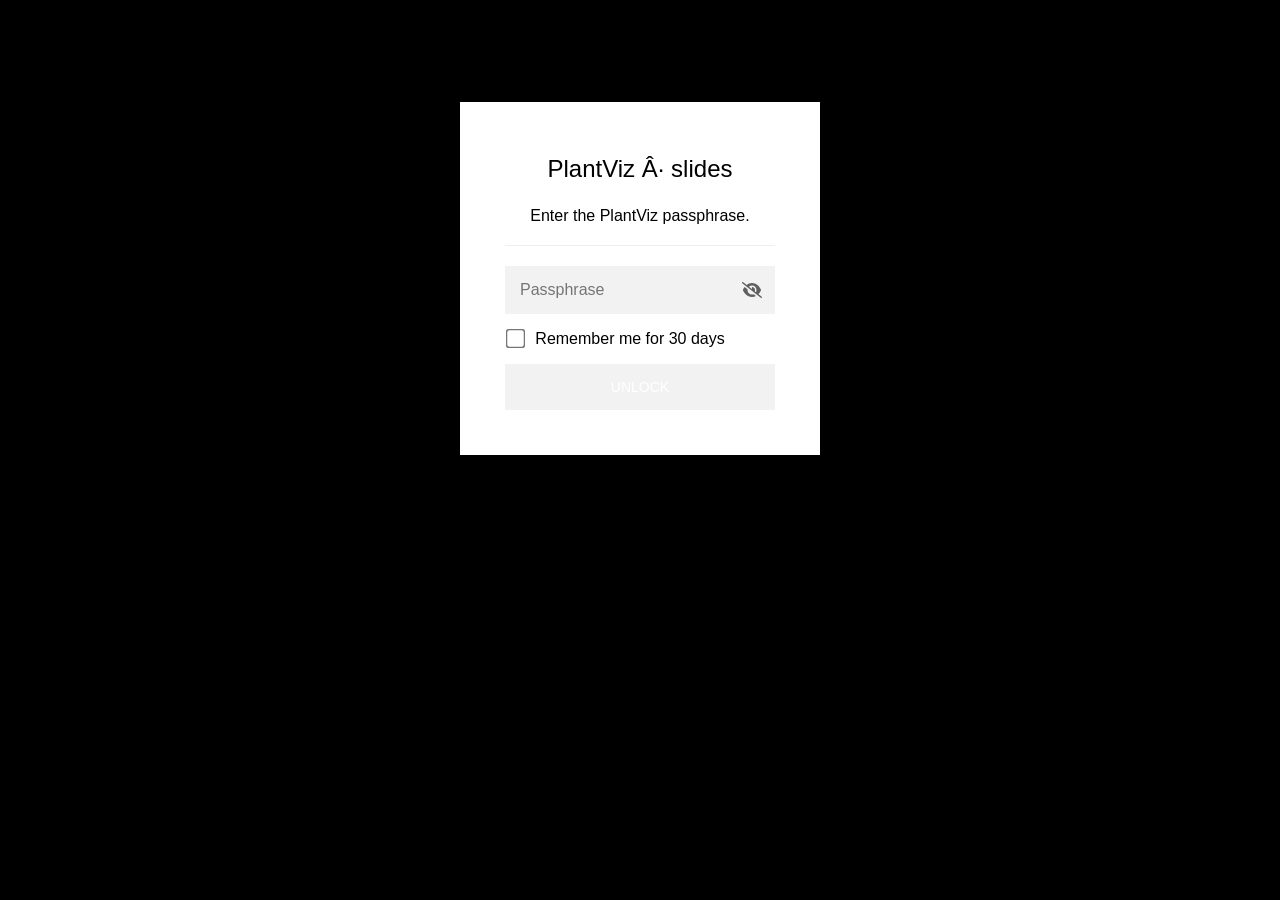
==== slides/index.html @ 06198c8f "Publish site 2026-10-23 11:51" ====
<!DOCTYPE html>
<html class="staticrypt-html">
    <head>
        <meta charset="utf-8" />
        <title>PlantViz Â· slides</title>
        <meta name="viewport" content="width=device-width, initial-scale=1" />

        <!-- do not cache this page -->
        <meta http-equiv="cache-control" content="max-age=0" />
        <meta http-equiv="cache-control" content="no-cache" />
        <meta http-equiv="expires" content="0" />
        <meta http-equiv="expires" content="Tue, 01 Jan 1980 1:00:00 GMT" />
        <meta http-equiv="pragma" content="no-cache" />

        <style>
            .staticrypt-hr {
                margin-top: 20px;
                margin-bottom: 20px;
                border: 0;
                border-top: 1px solid #eee;
            }

            .staticrypt-page {
                width: 360px;
                padding: 8% 0 0;
                margin: auto;
                box-sizing: border-box;
            }

            .staticrypt-form {
                position: relative;
                z-index: 1;
                background: #ffffff;
                max-width: 360px;
                margin: 0 auto 100px;
                padding: 45px;
                text-align: center;
                box-shadow: 0 0 20px 0 rgba(0, 0, 0, 0.2), 0 5px 5px 0 rgba(0, 0, 0, 0.24);
            }

            .staticrypt-form input[type="password"],
            input[type="text"] {
                background: inherit;
                border: 0;
                box-sizing: border-box; /* This ensures padding is included in the total width */
                font-size: 14px;
                outline: 0;
                padding: 15px 30px 15px 15px; /* Adjust the padding to ensure there is space for the icon */
                width: 100%;
            }

            .staticrypt-password-container {
                position: relative;
                outline: 0;
                background: #f2f2f2;
                width: 100%;
                border: 0;
                margin: 0 0 15px;
                box-sizing: border-box;
            }

            .staticrypt-toggle-password-visibility {
                cursor: pointer;
                height: 20px;
                opacity: 60%;
                padding: 13px;
                position: absolute;
                right: 0;
                top: 50%;
                transform: translateY(-50%);
                width: 20px;
            }

            .staticrypt-form .staticrypt-decrypt-button {
                text-transform: uppercase;
                outline: 0;
                background: #f2f2f2;
                width: 100%;
                border: 0;
                padding: 15px;
                color: #ffffff;
                font-size: 14px;
                cursor: pointer;
            }

            .staticrypt-form .staticrypt-decrypt-button:hover,
            .staticrypt-form .staticrypt-decrypt-button:active,
            .staticrypt-form .staticrypt-decrypt-button:focus {
                background: #f2f2f2;
                filter: brightness(92%);
            }

            .staticrypt-html {
                height: 100%;
            }

            .staticrypt-body {
                height: 100%;
                margin: 0;
            }

            .staticrypt-content {
                height: 100%;
                margin-bottom: 1em;
                background: #000000;
                font-family: "Arial", sans-serif;
                -webkit-font-smoothing: antialiased;
                -moz-osx-font-smoothing: grayscale;
            }

            .staticrypt-instructions {
                margin-top: -1em;
                margin-bottom: 1em;
            }

            .staticrypt-title {
                font-size: 1.5em;
            }

            label.staticrypt-remember {
                display: flex;
                align-items: center;
                margin-bottom: 1em;
            }

            .staticrypt-remember input[type="checkbox"] {
                transform: scale(1.5);
                margin-right: 1em;
            }

            .hidden {
                display: none !important;
            }

            .staticrypt-spinner-container {
                height: 100%;
                display: flex;
                align-items: center;
                justify-content: center;
            }

            .staticrypt-spinner {
                display: inline-block;
                width: 2rem;
                height: 2rem;
                vertical-align: text-bottom;
                border: 0.25em solid gray;
                border-right-color: transparent;
                border-radius: 50%;
                -webkit-animation: spinner-border 0.75s linear infinite;
                animation: spinner-border 0.75s linear infinite;
                animation-duration: 0.75s;
                animation-timing-function: linear;
                animation-delay: 0s;
                animation-iteration-count: infinite;
                animation-direction: normal;
                animation-fill-mode: none;
                animation-play-state: running;
                animation-name: spinner-border;
            }

            @keyframes spinner-border {
                100% {
                    transform: rotate(360deg);
                }
            }

            @media screen and (-webkit-min-device-pixel-ratio: 0) {
                .staticrypt-form input[type="password"],
                input[type="text"] {
                    font-size: 16px;
                }
            }
        </style>
    </head>

    <body class="staticrypt-body">
        <div id="staticrypt_loading" class="staticrypt-spinner-container">
            <div class="staticrypt-spinner"></div>
        </div>

        <div id="staticrypt_content" class="staticrypt-content hidden">
            <div class="staticrypt-page">
                <div class="staticrypt-form">
                    <div class="staticrypt-instructions">
                        <p class="staticrypt-title">PlantViz Â· slides</p>
                        <p>Enter the PlantViz passphrase.</p>
                    </div>

                    <hr class="staticrypt-hr" />

                    <form id="staticrypt-form" action="#" method="post">
                        <div class="staticrypt-password-container">
                            <input
                                id="staticrypt-password"
                                type="password"
                                name="password"
                                placeholder="Passphrase"
                                autofocus
                            />

                            <img
                                class="staticrypt-toggle-password-visibility"
                                alt="Show password"
                                title="Show password"
                                src="[data-uri]"
                            />
                        </div>

                        <label id="staticrypt-remember-label" class="staticrypt-remember hidden">
                            <input id="staticrypt-remember" type="checkbox" name="remember" />
                            Remember me for 30 days
                        </label>

                        <input type="submit" class="staticrypt-decrypt-button" value="Unlock" />
                    </form>
                </div>
            </div>
        </div>

        <script>
            // these variables will be filled when generating the file - the template format is 'variable_name'
            const staticryptInitiator = ((function(){
  const exports = {};
  const cryptoEngine = ((function(){
  const exports = {};
  const { subtle } = crypto;

const IV_BITS = 16 * 8;
const HEX_BITS = 4;
const ENCRYPTION_ALGO = "AES-CBC";

/**
 * Translates between utf8 encoded hexadecimal strings
 * and Uint8Array bytes.
 */
const HexEncoder = {
    /**
     * hex string -> bytes
     * @param {string} hexString
     * @returns {Uint8Array}
     */
    parse: function (hexString) {
        if (hexString.length % 2 !== 0) throw "Invalid hexString";
        const arrayBuffer = new Uint8Array(hexString.length / 2);

        for (let i = 0; i < hexString.length; i += 2) {
            const byteValue = parseInt(hexString.substring(i, i + 2), 16);
            if (isNaN(byteValue)) {
                throw "Invalid hexString";
            }
            arrayBuffer[i / 2] = byteValue;
        }
        return arrayBuffer;
    },

    /**
     * bytes -> hex string
     * @param {Uint8Array} bytes
     * @returns {string}
     */
    stringify: function (bytes) {
        const hexBytes = [];

        for (let i = 0; i < bytes.length; ++i) {
            let byteString = bytes[i].toString(16);
            if (byteString.length < 2) {
                byteString = "0" + byteString;
            }
            hexBytes.push(byteString);
        }
        return hexBytes.join("");
    },
};

/**
 * Translates between utf8 strings and Uint8Array bytes.
 */
const UTF8Encoder = {
    parse: function (str) {
        return new TextEncoder().encode(str);
    },

    stringify: function (bytes) {
        return new TextDecoder().decode(bytes);
    },
};

/**
 * Salt and encrypt a msg with a password.
 */
async function encrypt(msg, hashedPassword) {
    // Must be 16 bytes, unpredictable, and preferably cryptographically random. However, it need not be secret.
    // https://developer.mozilla.org/en-US/docs/Web/API/SubtleCrypto/encrypt#parameters
    const iv = crypto.getRandomValues(new Uint8Array(IV_BITS / 8));

    const key = await subtle.importKey("raw", HexEncoder.parse(hashedPassword), ENCRYPTION_ALGO, false, ["encrypt"]);

    const encrypted = await subtle.encrypt(
        {
            name: ENCRYPTION_ALGO,
            iv: iv,
        },
        key,
        UTF8Encoder.parse(msg)
    );

    // iv will be 32 hex characters, we prepend it to the ciphertext for use in decryption
    return HexEncoder.stringify(iv) + HexEncoder.stringify(new Uint8Array(encrypted));
}
exports.encrypt = encrypt;

/**
 * Decrypt a salted msg using a password.
 *
 * @param {string} encryptedMsg
 * @param {string} hashedPassword
 * @returns {Promise<string>}
 */
async function decrypt(encryptedMsg, hashedPassword) {
    const ivLength = IV_BITS / HEX_BITS;
    const iv = HexEncoder.parse(encryptedMsg.substring(0, ivLength));
    const encrypted = encryptedMsg.substring(ivLength);

    const key = await subtle.importKey("raw", HexEncoder.parse(hashedPassword), ENCRYPTION_ALGO, false, ["decrypt"]);

    const outBuffer = await subtle.decrypt(
        {
            name: ENCRYPTION_ALGO,
            iv: iv,
        },
        key,
        HexEncoder.parse(encrypted)
    );

    return UTF8Encoder.stringify(new Uint8Array(outBuffer));
}
exports.decrypt = decrypt;

/**
 * Salt and hash the password so it can be stored in localStorage without opening a password reuse vulnerability.
 *
 * @param {string} password
 * @param {string} salt
 * @returns {Promise<string>}
 */
async function hashPassword(password, salt) {
    // we hash the password in multiple steps, each adding more iterations. This is because we used to allow less
    // iterations, so for backward compatibility reasons, we need to support going from that to more iterations.
    let hashedPassword = await hashLegacyRound(password, salt);

    hashedPassword = await hashSecondRound(hashedPassword, salt);

    return hashThirdRound(hashedPassword, salt);
}
exports.hashPassword = hashPassword;

/**
 * This hashes the password with 1k iterations. This is a low number, we need this function to support backwards
 * compatibility.
 *
 * @param {string} password
 * @param {string} salt
 * @returns {Promise<string>}
 */
function hashLegacyRound(password, salt) {
    return pbkdf2(password, salt, 1000, "SHA-1");
}
exports.hashLegacyRound = hashLegacyRound;

/**
 * Add a second round of iterations. This is because we used to use 1k, so for backwards compatibility with
 * remember-me/autodecrypt links, we need to support going from that to more iterations.
 *
 * @param hashedPassword
 * @param salt
 * @returns {Promise<string>}
 */
function hashSecondRound(hashedPassword, salt) {
    return pbkdf2(hashedPassword, salt, 14000, "SHA-256");
}
exports.hashSecondRound = hashSecondRound;

/**
 * Add a third round of iterations to bring total number to 600k. This is because we used to use 1k, then 15k, so for
 * backwards compatibility with remember-me/autodecrypt links, we need to support going from that to more iterations.
 *
 * @param hashedPassword
 * @param salt
 * @returns {Promise<string>}
 */
function hashThirdRound(hashedPassword, salt) {
    return pbkdf2(hashedPassword, salt, 585000, "SHA-256");
}
exports.hashThirdRound = hashThirdRound;

/**
 * Salt and hash the password so it can be stored in localStorage without opening a password reuse vulnerability.
 *
 * @param {string} password
 * @param {string} salt
 * @param {int} iterations
 * @param {string} hashAlgorithm
 * @returns {Promise<string>}
 */
async function pbkdf2(password, salt, iterations, hashAlgorithm) {
    const key = await subtle.importKey("raw", UTF8Encoder.parse(password), "PBKDF2", false, ["deriveBits"]);

    const keyBytes = await subtle.deriveBits(
        {
            name: "PBKDF2",
            hash: hashAlgorithm,
            iterations,
            salt: UTF8Encoder.parse(salt),
        },
        key,
        256
    );

    return HexEncoder.stringify(new Uint8Array(keyBytes));
}

function generateRandomSalt() {
    const bytes = crypto.getRandomValues(new Uint8Array(128 / 8));

    return HexEncoder.stringify(new Uint8Array(bytes));
}
exports.generateRandomSalt = generateRandomSalt;

async function signMessage(hashedPassword, message) {
    const key = await subtle.importKey(
        "raw",
        HexEncoder.parse(hashedPassword),
        {
            name: "HMAC",
            hash: "SHA-256",
        },
        false,
        ["sign"]
    );
    const signature = await subtle.sign("HMAC", key, UTF8Encoder.parse(message));

    return HexEncoder.stringify(new Uint8Array(signature));
}
exports.signMessage = signMessage;

function getRandomAlphanum() {
    const possibleCharacters = "abcdefghijklmnopqrstuvwxyzABCDEFGHIJKLMNOPQRSTUVWXYZ0123456789";

    let byteArray;
    let parsedInt;

    // Keep generating new random bytes until we get a value that falls
    // within a range that can be evenly divided by possibleCharacters.length
    do {
        byteArray = crypto.getRandomValues(new Uint8Array(1));
        // extract the lowest byte to get an int from 0 to 255 (probably unnecessary, since we're only generating 1 byte)
        parsedInt = byteArray[0] & 0xff;
    } while (parsedInt >= 256 - (256 % possibleCharacters.length));

    // Take the modulo of the parsed integer to get a random number between 0 and totalLength - 1
    const randomIndex = parsedInt % possibleCharacters.length;

    return possibleCharacters[randomIndex];
}

/**
 * Generate a random string of a given length.
 *
 * @param {int} length
 * @returns {string}
 */
function generateRandomString(length) {
    let randomString = "";

    for (let i = 0; i < length; i++) {
        randomString += getRandomAlphanum();
    }

    return randomString;
}
exports.generateRandomString = generateRandomString;

  return exports;
})());
const codec = ((function(){
  const exports = {};
  /**
 * Initialize the codec with the provided cryptoEngine - this return functions to encode and decode messages.
 *
 * @param cryptoEngine - the engine to use for encryption / decryption
 */
function init(cryptoEngine) {
    const exports = {};

    /**
     * Top-level function for encoding a message.
     * Includes password hashing, encryption, and signing.
     *
     * @param {string} msg
     * @param {string} password
     * @param {string} salt
     *
     * @returns {string} The encoded text
     */
    async function encode(msg, password, salt) {
        const hashedPassword = await cryptoEngine.hashPassword(password, salt);

        const encrypted = await cryptoEngine.encrypt(msg, hashedPassword);

        // we use the hashed password in the HMAC because this is effectively what will be used a password (so we can store
        // it in localStorage safely, we don't use the clear text password)
        const hmac = await cryptoEngine.signMessage(hashedPassword, encrypted);

        return hmac + encrypted;
    }
    exports.encode = encode;

    /**
     * Encode using a password that has already been hashed. This is useful to encode multiple messages in a row, that way
     * we don't need to hash the password multiple times.
     *
     * @param {string} msg
     * @param {string} hashedPassword
     *
     * @returns {string} The encoded text
     */
    async function encodeWithHashedPassword(msg, hashedPassword) {
        const encrypted = await cryptoEngine.encrypt(msg, hashedPassword);

        // we use the hashed password in the HMAC because this is effectively what will be used a password (so we can store
        // it in localStorage safely, we don't use the clear text password)
        const hmac = await cryptoEngine.signMessage(hashedPassword, encrypted);

        return hmac + encrypted;
    }
    exports.encodeWithHashedPassword = encodeWithHashedPassword;

    /**
     * Top-level function for decoding a message.
     * Includes signature check and decryption.
     *
     * @param {string} signedMsg
     * @param {string} hashedPassword
     * @param {string} salt
     * @param {int} backwardCompatibleAttempt
     * @param {string} originalPassword
     *
     * @returns {Object} {success: true, decoded: string} | {success: false, message: string}
     */
    async function decode(signedMsg, hashedPassword, salt, backwardCompatibleAttempt = 0, originalPassword = "") {
        const encryptedHMAC = signedMsg.substring(0, 64);
        const encryptedMsg = signedMsg.substring(64);
        const decryptedHMAC = await cryptoEngine.signMessage(hashedPassword, encryptedMsg);

        if (decryptedHMAC !== encryptedHMAC) {
            // we have been raising the number of iterations in the hashing algorithm multiple times, so to support the old
            // remember-me/autodecrypt links we need to try bringing the old hashes up to speed.
            originalPassword = originalPassword || hashedPassword;
            if (backwardCompatibleAttempt === 0) {
                const updatedHashedPassword = await cryptoEngine.hashThirdRound(originalPassword, salt);

                return decode(signedMsg, updatedHashedPassword, salt, backwardCompatibleAttempt + 1, originalPassword);
            }
            if (backwardCompatibleAttempt === 1) {
                let updatedHashedPassword = await cryptoEngine.hashSecondRound(originalPassword, salt);
                updatedHashedPassword = await cryptoEngine.hashThirdRound(updatedHashedPassword, salt);

                return decode(signedMsg, updatedHashedPassword, salt, backwardCompatibleAttempt + 1, originalPassword);
            }

            return { success: false, message: "Signature mismatch" };
        }

        return {
            success: true,
            decoded: await cryptoEngine.decrypt(encryptedMsg, hashedPassword),
        };
    }
    exports.decode = decode;

    return exports;
}
exports.init = init;

  return exports;
})());
const decode = codec.init(cryptoEngine).decode;

/**
 * Initialize the staticrypt module, that exposes functions callbable by the password_template.
 *
 * @param {{
 *  staticryptEncryptedMsgUniqueVariableName: string,
 *  isRememberEnabled: boolean,
 *  rememberDurationInDays: number,
 *  staticryptSaltUniqueVariableName: string,
 * }} staticryptConfig - object of data that is stored on the password_template at encryption time.
 *
 * @param {{
 *  rememberExpirationKey: string,
 *  rememberPassphraseKey: string,
 *  replaceHtmlCallback: function,
 *  clearLocalStorageCallback: function,
 * }} templateConfig - object of data that can be configured by a custom password_template.
 */
function init(staticryptConfig, templateConfig) {
    const exports = {};

    /**
     * Decrypt our encrypted page, replace the whole HTML.
     *
     * @param {string} hashedPassword
     * @returns {Promise<boolean>}
     */
    async function decryptAndReplaceHtml(hashedPassword) {
        const { staticryptEncryptedMsgUniqueVariableName, staticryptSaltUniqueVariableName } = staticryptConfig;
        const { replaceHtmlCallback } = templateConfig;

        const result = await decode(
            staticryptEncryptedMsgUniqueVariableName,
            hashedPassword,
            staticryptSaltUniqueVariableName
        );
        if (!result.success) {
            return false;
        }
        const plainHTML = result.decoded;

        // if the user configured a callback call it, otherwise just replace the whole HTML
        if (typeof replaceHtmlCallback === "function") {
            replaceHtmlCallback(plainHTML);
        } else {
            document.write(plainHTML);
            document.close();
        }

        return true;
    }

    /**
     * Attempt to decrypt the page and replace the whole HTML.
     *
     * @param {string} password
     * @param {boolean} isRememberChecked
     *
     * @returns {Promise<{isSuccessful: boolean, hashedPassword?: string}>} - we return an object, so that if we want to
     *   expose more information in the future we can do it without breaking the password_template
     */
    async function handleDecryptionOfPage(password, isRememberChecked) {
        const { staticryptSaltUniqueVariableName } = staticryptConfig;

        // decrypt and replace the whole page
        const hashedPassword = await cryptoEngine.hashPassword(password, staticryptSaltUniqueVariableName);
        return handleDecryptionOfPageFromHash(hashedPassword, isRememberChecked);
    }
    exports.handleDecryptionOfPage = handleDecryptionOfPage;

    async function handleDecryptionOfPageFromHash(hashedPassword, isRememberChecked) {
        const { isRememberEnabled, rememberDurationInDays } = staticryptConfig;
        const { rememberExpirationKey, rememberPassphraseKey } = templateConfig;

        const isDecryptionSuccessful = await decryptAndReplaceHtml(hashedPassword);

        if (!isDecryptionSuccessful) {
            return {
                isSuccessful: false,
                hashedPassword,
            };
        }

        // remember the hashedPassword and set its expiration if necessary
        if (isRememberEnabled && isRememberChecked) {
            window.localStorage.setItem(rememberPassphraseKey, hashedPassword);

            // set the expiration if the duration isn't 0 (meaning no expiration)
            if (rememberDurationInDays > 0) {
                window.localStorage.setItem(
                    rememberExpirationKey,
                    (new Date().getTime() + rememberDurationInDays * 24 * 60 * 60 * 1000).toString()
                );
            }
        }

        return {
            isSuccessful: true,
            hashedPassword,
        };
    }
    exports.handleDecryptionOfPageFromHash = handleDecryptionOfPageFromHash;

    /**
     * Clear localstorage from staticrypt related values
     */
    function clearLocalStorage() {
        const { clearLocalStorageCallback, rememberExpirationKey, rememberPassphraseKey } = templateConfig;

        if (typeof clearLocalStorageCallback === "function") {
            clearLocalStorageCallback();
        } else {
            localStorage.removeItem(rememberPassphraseKey);
            localStorage.removeItem(rememberExpirationKey);
        }
    }

    async function handleDecryptOnLoad() {
        let isSuccessful = await decryptOnLoadFromUrl();

        if (!isSuccessful) {
            isSuccessful = await decryptOnLoadFromRememberMe();
        }

        return { isSuccessful };
    }
    exports.handleDecryptOnLoad = handleDecryptOnLoad;

    /**
     * Clear storage if we are logging out
     *
     * @returns {boolean} - whether we logged out
     */
    function logoutIfNeeded() {
        const logoutKey = "staticrypt_logout";

        // handle logout through query param
        const queryParams = new URLSearchParams(window.location.search);
        if (queryParams.has(logoutKey)) {
            clearLocalStorage();
            return true;
        }

        // handle logout through URL fragment
        const hash = window.location.hash.substring(1);
        if (hash.includes(logoutKey)) {
            clearLocalStorage();
            return true;
        }

        return false;
    }

    /**
     * To be called on load: check if we want to try to decrypt and replace the HTML with the decrypted content, and
     * try to do it if needed.
     *
     * @returns {Promise<boolean>} true if we derypted and replaced the whole page, false otherwise
     */
    async function decryptOnLoadFromRememberMe() {
        const { rememberDurationInDays } = staticryptConfig;
        const { rememberExpirationKey, rememberPassphraseKey } = templateConfig;

        // if we are login out, terminate
        if (logoutIfNeeded()) {
            return false;
        }

        // if there is expiration configured, check if we're not beyond the expiration
        if (rememberDurationInDays && rememberDurationInDays > 0) {
            const expiration = localStorage.getItem(rememberExpirationKey),
                isExpired = expiration && new Date().getTime() > parseInt(expiration);

            if (isExpired) {
                clearLocalStorage();
                return false;
            }
        }

        const hashedPassword = localStorage.getItem(rememberPassphraseKey);

        if (hashedPassword) {
            // try to decrypt
            const isDecryptionSuccessful = await decryptAndReplaceHtml(hashedPassword);

            // if the decryption is unsuccessful the password might be wrong - silently clear the saved data and let
            // the user fill the password form again
            if (!isDecryptionSuccessful) {
                clearLocalStorage();
                return false;
            }

            return true;
        }

        return false;
    }

    async function decryptOnLoadFromUrl() {
        const passwordKey = "staticrypt_pwd";
        const rememberMeKey = "remember_me";

        // try to get the password from the query param (for backward compatibility - we now want to avoid this method,
        // since it sends the hashed password to the server which isn't needed)
        const queryParams = new URLSearchParams(window.location.search);
        const hashedPasswordQuery = queryParams.get(passwordKey);
        const rememberMeQuery = queryParams.get(rememberMeKey);

        const urlFragment = window.location.hash.substring(1);
        // get the password from the url fragment
        const hashedPasswordRegexMatch = urlFragment.match(new RegExp(passwordKey + "=([^&]*)"));
        const hashedPasswordFragment = hashedPasswordRegexMatch ? hashedPasswordRegexMatch[1] : null;
        const rememberMeFragment = urlFragment.includes(rememberMeKey);

        const hashedPassword = hashedPasswordFragment || hashedPasswordQuery;
        const rememberMe = rememberMeFragment || rememberMeQuery;

        if (hashedPassword) {
            return handleDecryptionOfPageFromHash(hashedPassword, rememberMe);
        }

        return false;
    }

    return exports;
}
exports.init = init;

  return exports;
})());
            const templateError = "Wrong passphrase",
                templateToggleAltShow = "Show password",
                templateToggleAltHide = "Hide password",
                isRememberEnabled = true,
                staticryptConfig = {"staticryptEncryptedMsgUniqueVariableName":"[base64]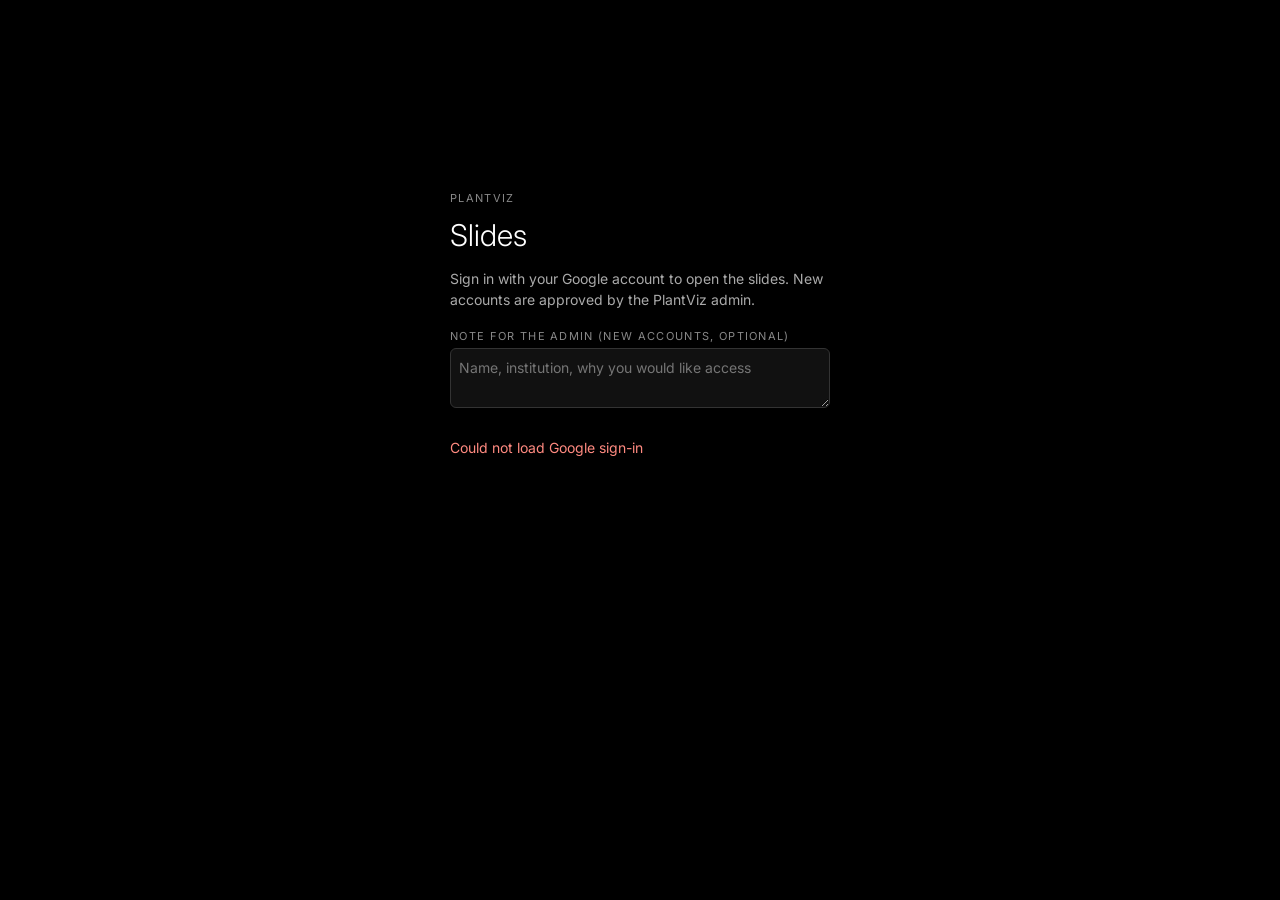
